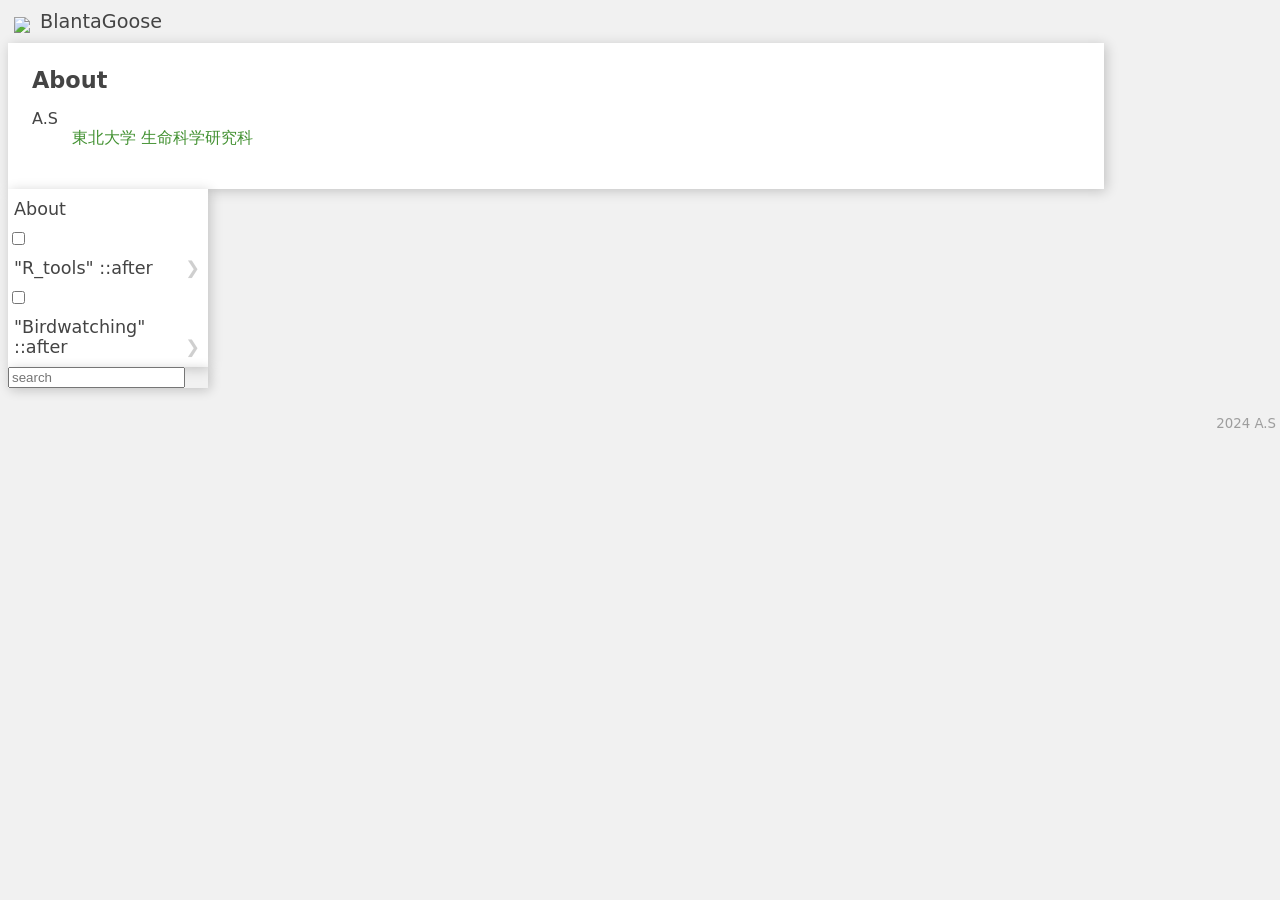
==== index.html @ 0fe0b42e "5th comit" ====
<html>
  <head>
    <meta charset='utf-8'>
    <title>Blanta</title>
  </head>
  <body>
    <header>
      <h1>
        <a href="/">
          <img class="logo" src="Pictures/B_bernicla.JPG">
          BlantaGoose
        </a>
      </h1>
    </header>
    <main>
      <article>
        <header>
          <h1>
            <a href="/about.html">About</a>
          </h1>
        </header>
        <dl>
          <dt>A.S</dt>
          <dd>
            <a href="https://www.tohoku.ac.jp">東北大学</a>
            <a href="https://www.lifesci.tohoku.ac.jp">生命科学研究科</a>
          </dd>
          </dd>
        </dl>
      </article>
    </main>
    <nav class="side-bar">
      <div class="menu">
        <div>
          <a href="/about.html">About</a>
        </div>
        <input type="checkbox" id="menu-R_tools">
        <label for="menu-R_tools">
          "R_tools"
          ::after
        </label>
        <ul>
          <li>
            <a href="/R_tools/ggtree">ggtree（製作中）</a>
          </li>
          <li>
            <a href="/R_tools/rphylopic">rphylopic（製作中）</a>
          </li>
        </ul>
        <input type="checkbox" id="Birdwatching">
        <label for="Birdwatching">
          "Birdwatching"
          ::after
        </label>
        <ul>
          <li>
            <a href="/Birdwatching/Miyagi">宮城</a>
          </li>
          <li>
            <a href="/Birdwatching/Ensei">遠征</a>
          </li>
        </ul>
      </div>
      <form action="/search.html" id="search-form">
        <input type="search" name="q" placeholder="search">
      </form>
    </nav>
    <footer>
      <small>2024 A.S</small>
    </footer>
  </body>
</html>

<link rel="stylesheet" href="stylesheet.css">
---- stylesheet.css ----
:root {
  color-scheme: light dark;
  --canvas: #fff;
  --canvas-text: #444;
  --color-link: #429131;
  --emoji: "Apple Color Emoji", "Segoe UI Emoji", "Segoe UI Symbol", "Noto Sans Emoji";
  --serif: Palatino, serif, var(--emoji);
  --sans-serif: "Segoe UI", "Yu Gothic Medium", system-ui, "HiraginoSans", sans-serif, var(--emoji);
  --monospace: Menlo, Consolas, "DejaVu Sans Mono", monospace, var(--emoji);
}

a {
  color: var(--color-link);
  text-decoration: none;
}

ul,
ol {
  padding-inline-start: 1.7rem;
}

li {
  margin-block: 0.2em;
}

body {
  color: var(--canvas-text);
  background-color: rgba(204, 204, 204, 0.2666666667);
  font-family: var(--sans-serif);
}

header {
  width: 100%;
}
header h1 {
  margin: 10px 6px;
  font-size: 1.2rem;
  font-weight: normal;
}
header a {
  color: inherit;
}
header .logo {
  max-width: 100%;
  height: auto;
  vertical-align: text-bottom;
  margin-right: 4px;
}

footer {
  width: 100%;
  color: rgba(136, 136, 136, 0.8);
  padding: 12px 4px;
  text-align: right;
}

main,
.menu,
#search-form {
  box-shadow: 2px 2px 12px rgba(0, 0, 0, 0.2);
}

.side-bar {
  width: 200px;
}

main {
  background-color: var(--canvas);
  max-width: calc(100% - 216px);
  width: 100%;
  padding: 24px;
}

article header {
  display: flex;
  flex-flow: row wrap;
  align-items: center;
  margin-block-end: 1rem;
}
article header h1 {
  margin: 0;
  font-size: 1.4rem;
  font-weight: bold;
}
article h2 {
  font-size: 1.4rem;
  background: linear-gradient(to right, rgba(153, 153, 153, 0.2666666667), rgba(153, 153, 153, 0));
  margin-block: 1.2em 0.8em;
  padding: 0.4rem 0.7rem;
  font-weight: normal;
  position: relative;
}
article h2::before {
  position: absolute;
  top: 0.2rem;
  left: -1.1rem;
  line-height: 1.1em;
  font-size: 1.2rem;
  white-space: pre;
  color: rgba(136, 136, 136, 0.5333333333);
  content: "#\a#";
}
article header + h2 {
  margin-block-start: 1em;
}

@media (max-width: 650px) {
  body {
    padding: 0;
    font-size: 0.9rem;
  }
  .side-bar {
    width: 100%;
    margin: 12px 8px;
  }
  main {
    max-width: 100%;
  }
}

.menu {
  background-color: var(--canvas);
  padding: 0;
}
.menu ul {
  margin: 0;
  padding: 0;
  transition: all 0.2s ease-out;
  list-style: none;
  max-height: 0;
  overflow: hidden;
}
.menu a {
  padding: 5px 13px;
  color: inherit;
  display: block;
}
.menu div {
  padding: 0;
}
.menu div > a {
  padding: 10px 6px;
  font-size: 1.1rem;
}
.menu label {
  display: block;
  position: relative;
  padding: 10px 6px;
  font-size: 1.1rem;
  cursor: pointer;
}
.menu label::after {
  content: "❯";
  position: absolute;
  right: 8px;
  color: rgba(136, 136, 136, 0.4);
  transition: all 0.2s ease-out;
}
.menu label.active::after {
  color: var(--color-link);
}
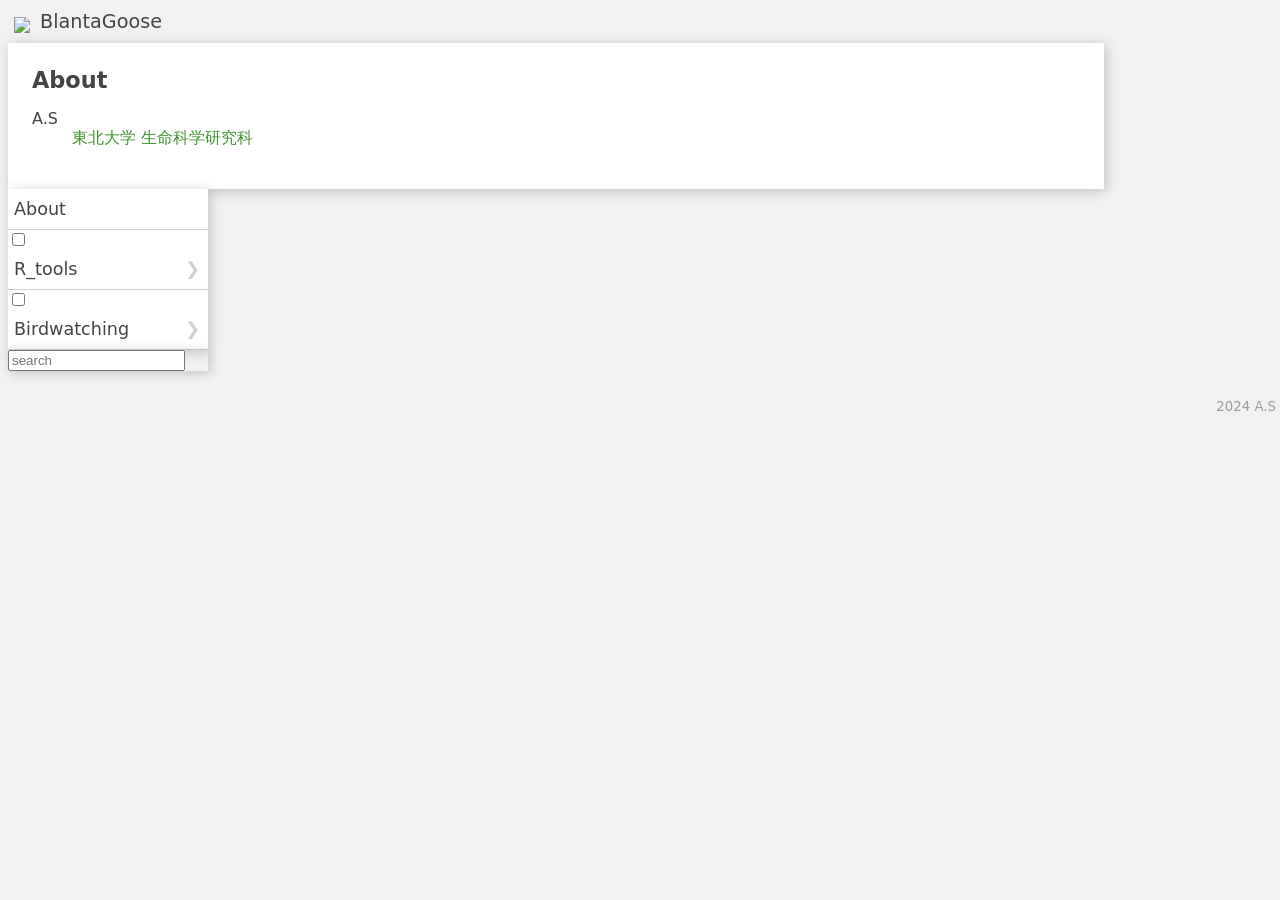
==== commit 2e5768be: "5th comit" ====
--- a/index.html
+++ b/index.html
@@ -36,8 +36,7 @@
         </div>
         <input type="checkbox" id="menu-R_tools">
         <label for="menu-R_tools">
-          "R_tools"
-          ::after
+          R_tools
         </label>
         <ul>
           <li>
@@ -49,8 +48,7 @@
         </ul>
         <input type="checkbox" id="Birdwatching">
         <label for="Birdwatching">
-          "Birdwatching"
-          ::after
+          Birdwatching
         </label>
         <ul>
           <li>
--- a/stylesheet.css
+++ b/stylesheet.css
@@ -7,6 +7,11 @@
   --serif: Palatino, serif, var(--emoji);
   --sans-serif: "Segoe UI", "Yu Gothic Medium", system-ui, "HiraginoSans", sans-serif, var(--emoji);
   --monospace: Menlo, Consolas, "DejaVu Sans Mono", monospace, var(--emoji);
+}
+
+*::before,
+*::after {
+  box-sizing: inherit;
 }
 
 a {
@@ -142,6 +147,12 @@
   padding: 10px 6px;
   font-size: 1.1rem;
 }
+
+/*label要素の
+display（表示）をブロック単位で
+position（位置）を相対位置として適応
+padding（要素の内側にスペース）
+cursor: pointer（カーソルを指の形にする）*/
 .menu label {
   display: block;
   position: relative;
@@ -149,6 +160,10 @@
   font-size: 1.1rem;
   cursor: pointer;
 }
+/*
+content（メニュー開く）::afterの後ろに
+position（位置）：絶対位置
+*/
 .menu label::after {
   content: "❯";
   position: absolute;
@@ -158,4 +173,36 @@
 }
 .menu label.active::after {
   color: var(--color-link);
+}
+/*
+.menu input {
+  display: none;
+}
+*/
+.menu input:checked + label + ul {
+  max-height: 800px;
+}
+.menu input:checked + label::after {
+  transform: rotate(90deg);
+}
+.menu li {
+  background: rgba(204, 204, 204, 0.1254901961);
+  margin: 0;
+}
+.menu div,
+.menu label,
+.menu li,
+.menu label.active {
+  border-bottom: 1px solid rgba(136, 136, 136, 0.4);
+}
+.menu .active {
+  font-weight: bold;
+  color: var(--color-link);
+  border-color: var(--color-link);
+}
+.menu div:hover,
+.menu label:hover,
+.menu li:hover {
+  filter: brightness(1.1);
+  transform: scale(1.01);
 }
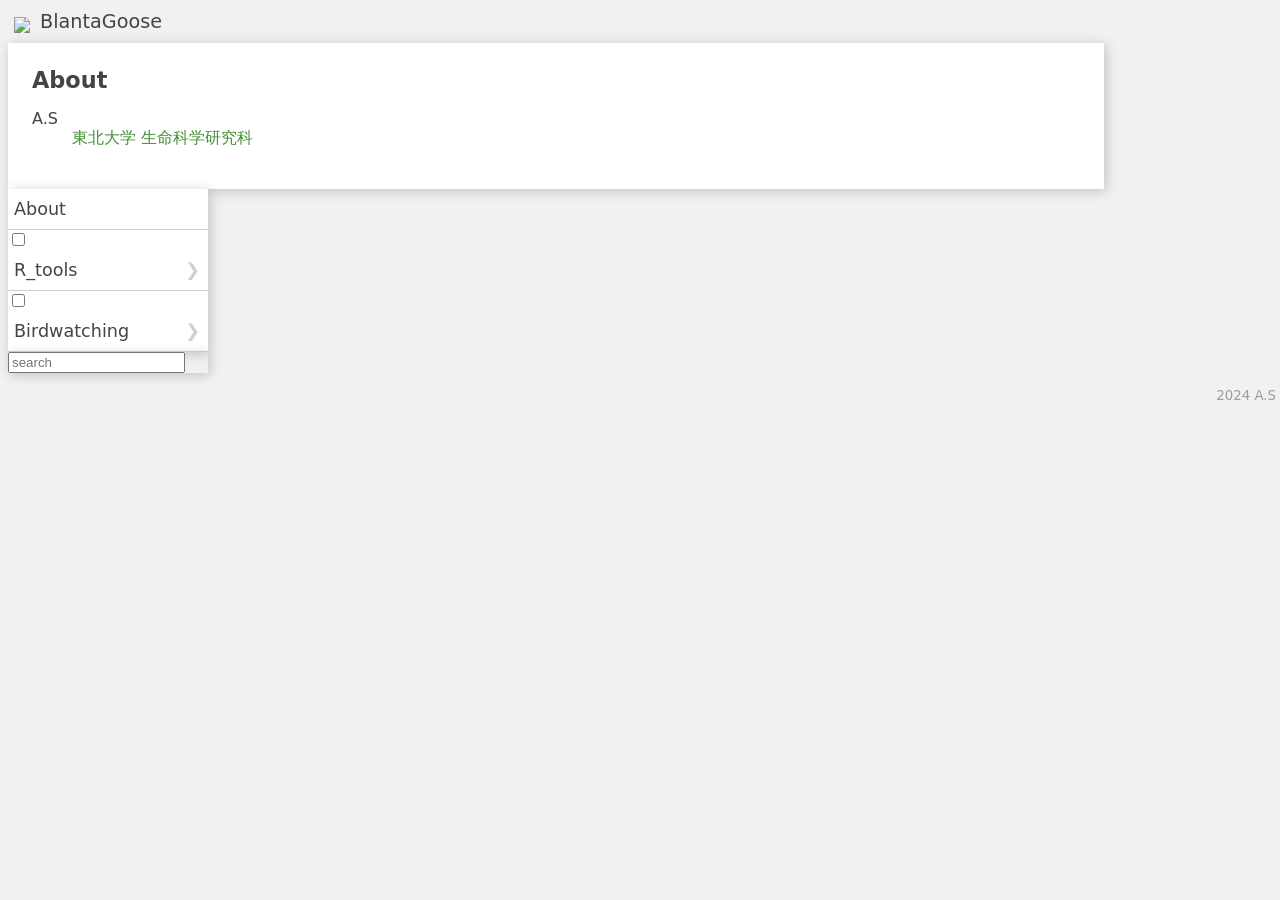
==== commit 76d763d7: "5th commit" ====
--- a/index.html
+++ b/index.html
@@ -1,4 +1,5 @@
-<html>
+<!DOCTYPE html>
+<html lang="ja">
   <head>
     <meta charset='utf-8'>
     <title>Blanta</title>
@@ -52,10 +53,10 @@
         </label>
         <ul>
           <li>
-            <a href="/Birdwatching/Miyagi">宮城</a>
+            <a href="/Birdwatching/Miyagi.html">宮城</a>
           </li>
           <li>
-            <a href="/Birdwatching/Ensei">遠征</a>
+            <p><a href="/Birdwatching/Ensei.html">遠征</a></p> <!---->
           </li>
         </ul>
       </div>
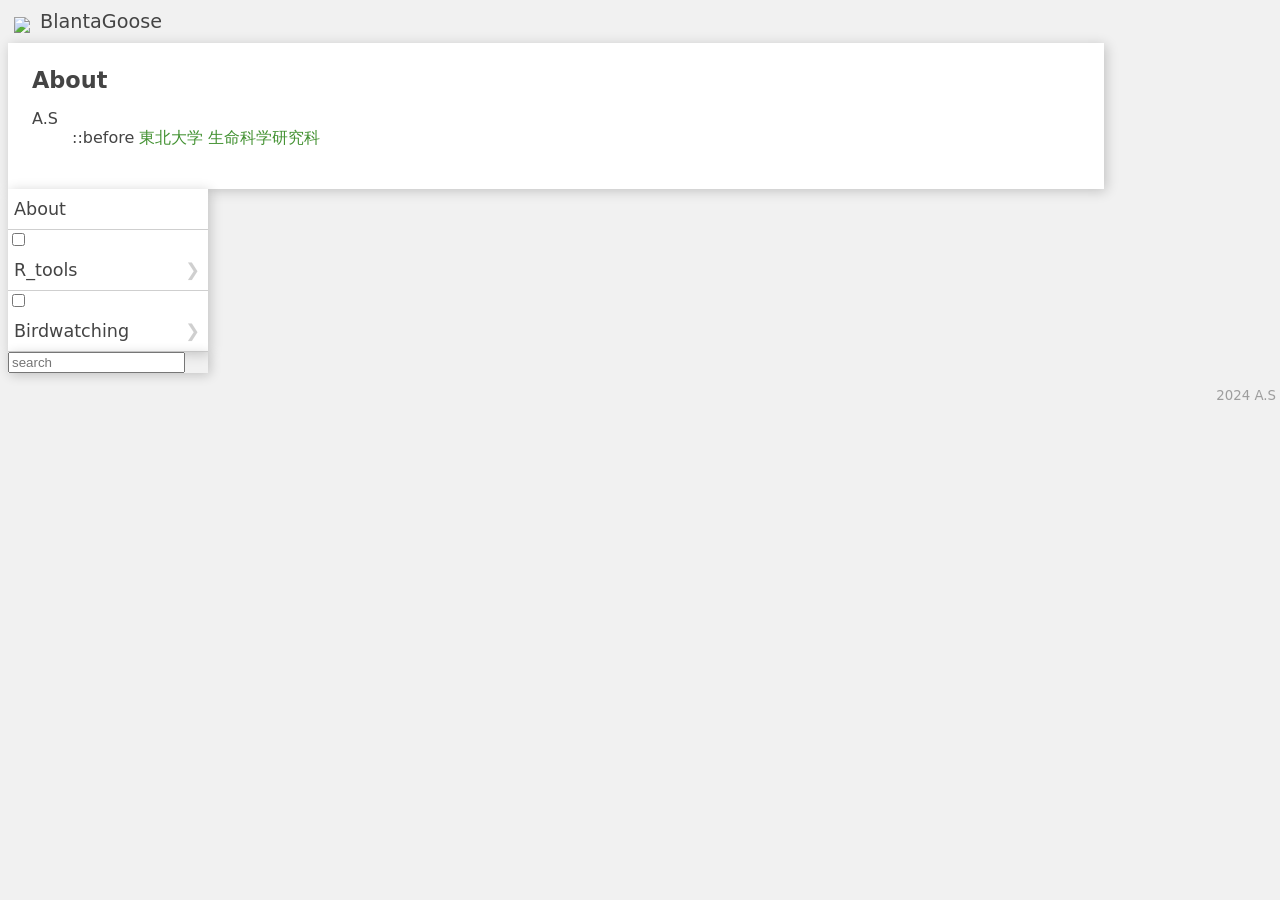
==== commit 38a01d1f: "6th commit" ====
--- a/index.html
+++ b/index.html
@@ -23,6 +23,7 @@
         <dl>
           <dt>A.S</dt>
           <dd>
+            ::before
             <a href="https://www.tohoku.ac.jp">東北大学</a>
             <a href="https://www.lifesci.tohoku.ac.jp">生命科学研究科</a>
           </dd>
--- a/stylesheet.css
+++ b/stylesheet.css
@@ -9,9 +9,17 @@
   --monospace: Menlo, Consolas, "DejaVu Sans Mono", monospace, var(--emoji);
 }
 
+/*疑似要素周りの設定*/
 *::before,
 *::after {
   box-sizing: inherit;
+}
+
+dl dd::before{
+  content: "・";
+  opacity: 0.25;
+  position: absolute;
+  left: -0.8em;
 }
 
 a {
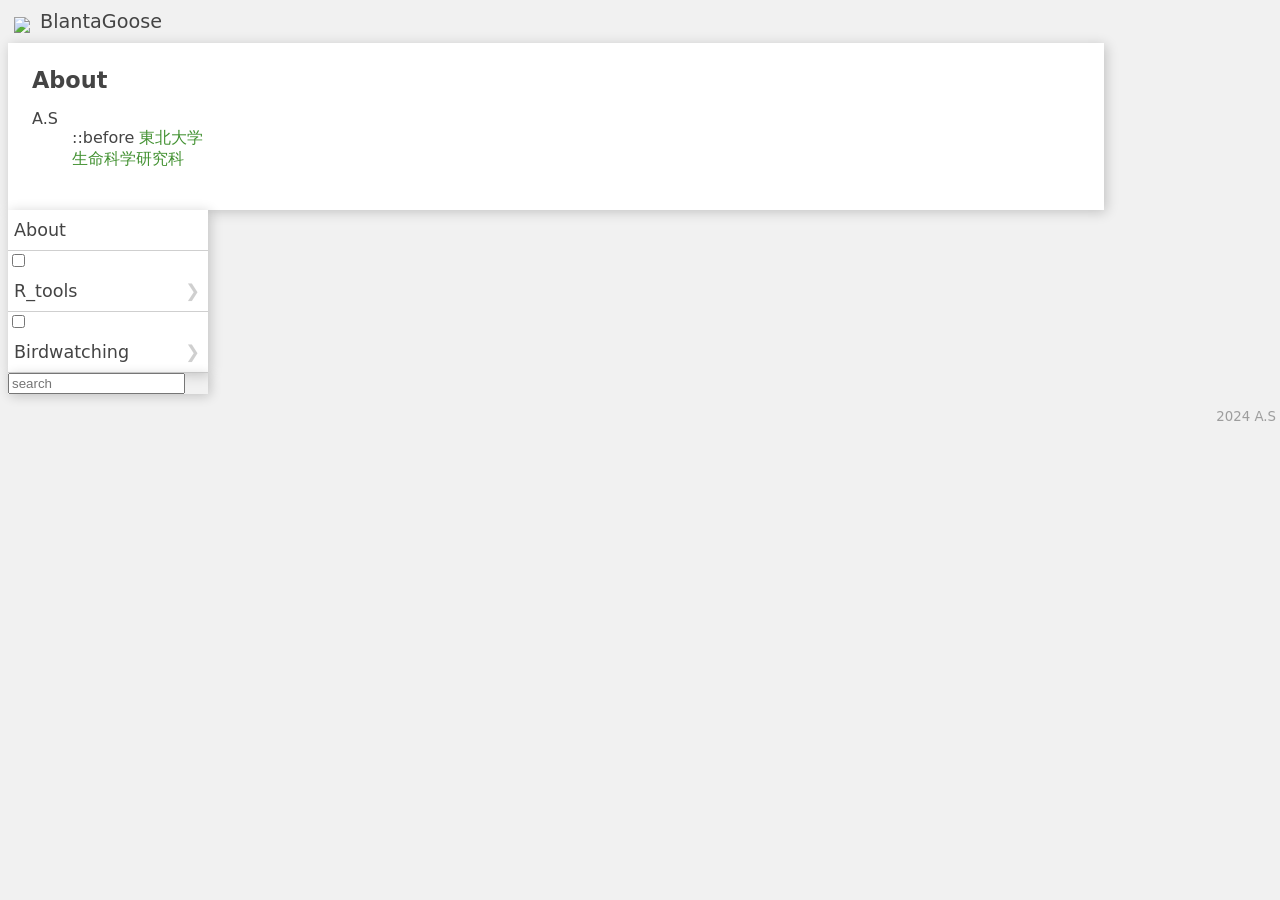
==== commit f4895cf8: "7th commit" ====
--- a/index.html
+++ b/index.html
@@ -24,8 +24,8 @@
           <dt>A.S</dt>
           <dd>
             ::before
-            <a href="https://www.tohoku.ac.jp">東北大学</a>
-            <a href="https://www.lifesci.tohoku.ac.jp">生命科学研究科</a>
+            <a href="https://www.tohoku.ac.jp">東北大学<br></a>
+            <a href="https://www.lifesci.tohoku.ac.jp">生命科学研究科<br></a>
           </dd>
           </dd>
         </dl>
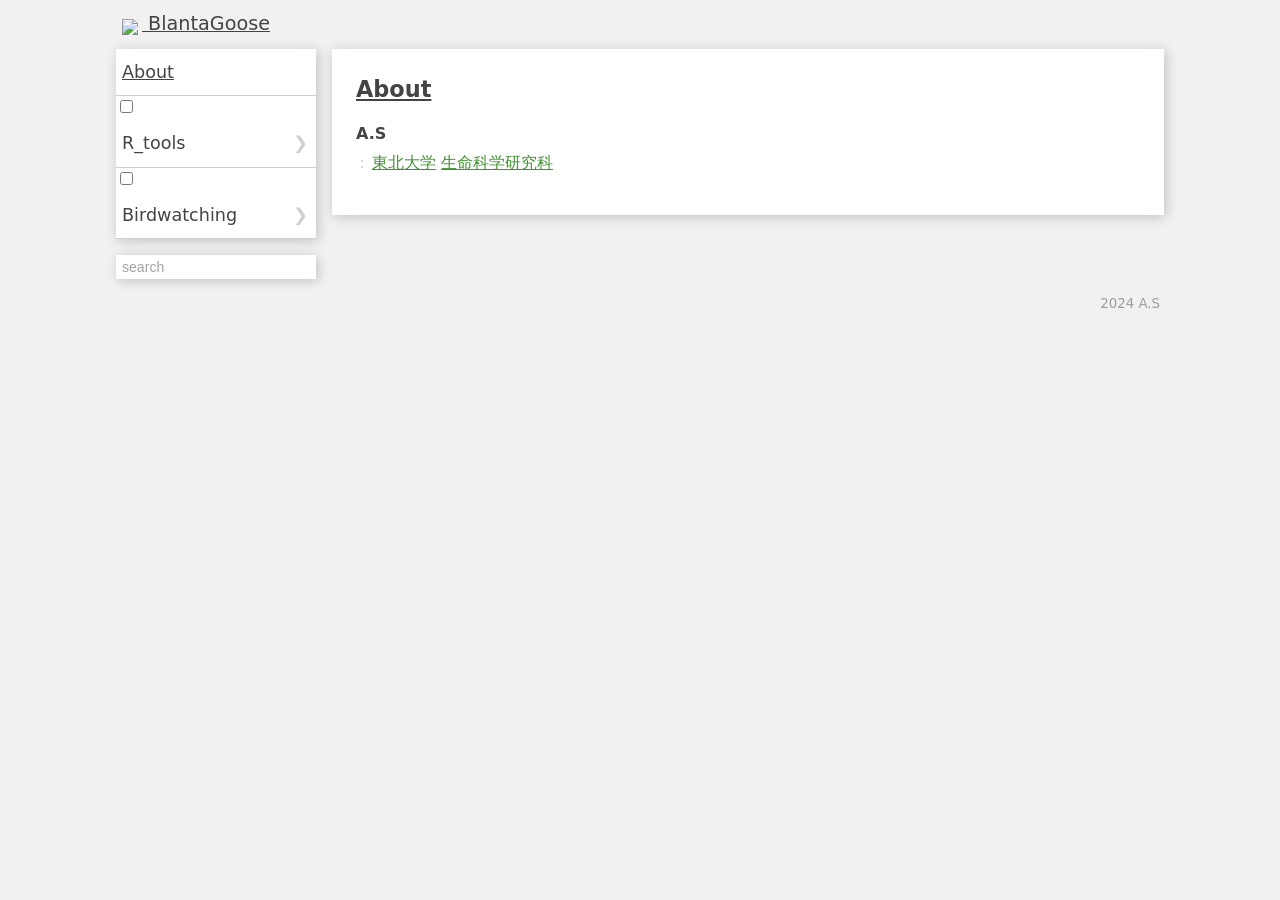
==== commit 0e50e8fb: "11th commit" ====
--- a/index.html
+++ b/index.html
@@ -23,9 +23,8 @@
         <dl>
           <dt>A.S</dt>
           <dd>
-            ::before
-            <a href="https://www.tohoku.ac.jp">東北大学<br></a>
-            <a href="https://www.lifesci.tohoku.ac.jp">生命科学研究科<br></a>
+            <a href="https://www.tohoku.ac.jp">東北大学</a>
+            <a href="https://www.lifesci.tohoku.ac.jp">生命科学研究科</a>
           </dd>
           </dd>
         </dl>
--- a/stylesheet.css
+++ b/stylesheet.css
@@ -1,3 +1,8 @@
+/*:root{}*/
+/*全体的なhtmlのスタイルを決定*/
+/*color-schemeは標準プロパティだが、カスタムプロパティはダッシュを付ける必要がある*/
+/*カスタムプロパティは他のプロパティで変数として利用可能*/
+/*--canvasで背景色。*/
 :root {
   color-scheme: light dark;
   --canvas: #fff;
@@ -9,39 +14,231 @@
   --monospace: Menlo, Consolas, "DejaVu Sans Mono", monospace, var(--emoji);
 }
 
+
+/*@font-face{
+font-family: フォントを決める
+src: 
+font-weight: 
+}*/
+@font-face {
+  font-family: "Hiragino Sans";
+  src: local("Hiragino Sans");
+  font-weight: normal;
+}
+
 /*疑似要素周りの設定*/
+/*それぞれのセレクタの後ろに結合（blockquote::before{}など...）*/
+/*これにより、元々のセレクタによる見た目の調整に加え、アクセントを付けることが可能*/
+/*htmlにはbeforeを付けなくて良い。例えばdd:beforeはhtmlでは<dd>の要素のbefore（前）に指定するもの*/
+*,
 *::before,
 *::after {
   box-sizing: inherit;
 }
 
-dl dd::before{
-  content: "・";
-  opacity: 0.25;
-  position: absolute;
-  left: -0.8em;
-}
-
-a {
-  color: var(--color-link);
-  text-decoration: none;
-}
-
-ul,
-ol {
-  padding-inline-start: 1.7rem;
-}
-
-li {
-  margin-block: 0.2em;
-}
-
+/*html {}*/
+/*box-sizing: ページ全体で統一的なレイアウトにするとき、全ての要素にbox-sizing: border-box;を適用*/
+/*↑今回は::before, ::aftrでbox-sizingをinheritしている（継承している）ので、全てに適用される。変数みたいなもん*/
+/*overflow-y：縦軸方向にスクロールバーを設置*/
+/*-ms-text-size-adjust、-webkit-text-size-adjust：ユーザーがズームしてもテキストサイズが固定されたままなので、意図したデザインを維持できる*/
+html {
+  box-sizing: border-box;
+  overflow-y: scroll;
+  -ms-text-size-adjust: 100%;
+  -webkit-text-size-adjust: 100%;
+}
+
+/*body {}*/
+/*--canvas-textや--sans-serifは:rootで指定している。*/
 body {
   color: var(--canvas-text);
   background-color: rgba(204, 204, 204, 0.2666666667);
   font-family: var(--sans-serif);
 }
 
+/*a{}は、a要素のデザインを指定。a href等*/
+a {
+  color: var(--color-link);
+  text-decoration: underline;
+}
+
+/*箇条書きを作る。ul：無秩序リスト、ol:秩序リスト*/
+/*padding-inline-start：ブラウザの言語が「左から右」のとき、左側の余白設定*/
+ul,
+ol {
+  padding-inline-start: 1.7rem;
+}
+
+/*li：リスト項目
+リストの上下に0.2emの外側余白を追加*/
+li {
+  margin-block: 0.2em;
+}
+
+/*リスト内の段落（p）に余白*/
+li p {
+  margin-block: 0.5em;
+}
+
+/*htmlにコードブロックを挿入するときなどに活躍*/
+/*code要素を定義。monospaceで表示することで可読性を向上*/
+code {
+  font-family: var(--monospace);
+  font-size: 0.85em;
+}
+/*pre：複数行のコードブロックを挿入する際に活用*/
+/*not(pre)で一行だけのcode。pre要素以外のcodeを指定するとき*/
+/*pre {}は、複数行のcode。preを指定するとき。*/
+:not(pre) > code {
+  background-color: rgba(153, 153, 153, 0.0941176471);
+  padding: 0.12rem 0.24rem;
+}
+pre {
+  background-color: rgba(170, 170, 170, 0.1647058824);
+  font-family: var(--monospace);
+  padding: 0.375rem 0.5rem;
+  margin-block: 0.4rem;
+  overflow-x: auto;
+  line-height: 1.3;
+}
+/*
+pre.chroma {
+  line-height: 1.5;
+  box-shadow: inset 0 0 0.4rem rgba(170, 170, 170, 0.2274509804);
+  background-color: rgba(153, 153, 153, 0.0235294118);
+}
+*/
+/* highlight要素の直下（has(+ pre)）にpreがあるとき、スタイルを適用
+highlight + pre：highlightの直後にpreがあるとき
+.highlight:has(+ pre) > pre {
+  margin-block-end: 0;
+}
+
+.highlight + pre {
+  margin-block-start: 0;
+  opacity: 0.8;
+}
+*/
+
+/*kbd：キーボード入力に適用*/
+/*display: inline-blockで、表示の際にブロックっぽくする*/
+/*font-size: 0.7emで、親要素の70%の大きさのフォントにする*/
+/*padding：上下余白を1px、左右余白を5px*/
+/*margin：↑→↓←の順に外側に余白*/
+/*box-shadow：内側に陰影を設定して、要素を立体っぽくする*/
+/*内側（inset）に、第一引数0＝水平方向の影はなし、第二引数-1px＝垂直方向に-1px、第三引数0＝ぼかしはなし*/
+/*0.533333...は透明度*/
+/*border：1pxのsolid line（実線）で境界線を引く*/
+/*border-radius：境界線の角を丸める。3px半径で丸める*/
+kbd {
+  display: inline-block;
+  vertical-align: middle;
+  font-family: var(--sans-serif);
+  font-size: 0.7em;
+  padding: 1px 5px;
+  margin: -3px 2px 0 0;
+  box-shadow: inset 0 -1px 0 rgba(136, 136, 136, 0.5333333333);
+  border: solid 1px rgba(136, 136, 136, 0.4);
+  border-radius: 3px;
+}
+
+/*dl直下の全てのdtやdd要素のスタイル*/
+/*dl：定義リスト。dt：定義リストのタイトル。dd：定義リストの内容*/
+/*dl dt {}：font-weight: boldでタイトルを太字に*/
+/*margin-block-start：でタイトル要素の上に余白*/
+dl dt {
+  font-weight: bold;
+  margin-block-start: 1em;
+}
+
+/*dl dd {}：*/
+/*margin-inlineで、左に1emの余白、右側は0で、インデントする*/
+/*position: relative：ddを基準とした相対位置として設定。::beforeを配置*/
+dl dd {
+  margin-block: 0.3em;
+  margin-inline: 1em 0;
+  position: relative;
+}
+
+/*dl dd p {}：*/
+/*dd内の段落（p）に余白*/
+dl dd p {
+  margin-block: 0.3em;
+}
+
+/*dl dd::before{}：*/
+/*ddの前に”：”を追加する。opacity（透明度）0.25%*/
+dl dd::before {
+  content: ":";
+  opacity: 0.25;
+  position: absolute;
+  left: -0.8em;
+}
+
+/*table（HTML内の表）、thead（表のヘッダ）、th（ヘッダのセル）、td（データのセル）*/
+/*border-spacingでセルとセルの間に4pxのスペースを挿入。セル同士を離して見やすく*/
+/*thとtdにpaddingを設定することで、要素がセルの端にくっつかず、見やすい*/
+table {
+  box-shadow: 0 0 8px rgba(136, 136, 136, 0.4);
+  border-spacing: 4px;
+}
+
+thead {
+  background: rgba(136, 136, 136, 0.2);
+}
+
+th,
+td {
+  padding: 2px 4px;
+}
+
+/*blockquote：引用ブロック*/
+/*padding-inlineで左側に24pxのインデント、border-leftで2pxのsolid line*/
+/*::afterで、content"”"で引用符を追加*/
+blockquote {
+  margin: 8px 0;
+  padding-block: 4px 1px;
+  padding-inline: 24px 0;
+  border-left: solid 2px rgba(136, 136, 136, 0.5333333333);
+  position: relative;
+}
+blockquote::before {
+  content: "“";
+  position: absolute;
+  top: -10px;
+  left: 8px;
+  font-size: 2.4rem;
+  font-family: var(--serif);
+  color: rgba(136, 136, 136, 0.8);
+}
+/*svg画像を処理*/
+/*hover（カーソルが乗ったとき）の挙動を適用*/
+/*scale（サイズ）を1.3倍に拡大*/
+a svg:hover {
+  transform: scale(1.3);
+}
+
+/*body要素にフレックスボックスを実装*/
+/*displayをflexコンテナとし、flex-flowで要素をrow（横並べ）、要素がコンテナ幅を超えたとき、次の行にwrap（折り返す）*/
+/*flex-directionで、アイテムをrowのreverse（右から左へ）で並べる*/
+/*justify-contentで空白を均等分配（space-between）し、align-itemsで要素を各行の開始位置に配置、align-contentで複数行の要素をコンテナ内の開始位置（上端）に配置*/
+/*max-widthで最大幅を1080pxに。ユーザの画面が大きくてもマックス1080px*/
+/*line-heightで行間を1.5倍に*/
+body {
+  display: flex;
+  flex-flow: row wrap;
+  flex-direction: row-reverse;
+  justify-content: space-between;
+  align-items: flex-start;
+  align-content: flex-start;
+  min-height: 100%;
+  max-width: 1080px;
+  margin: 0 auto;
+  padding: 0 16px;
+  line-height: 1.5;
+}
+
+/*header関連の編集*/
 header {
   width: 100%;
 }
@@ -60,6 +257,7 @@
   margin-right: 4px;
 }
 
+/*footer関連の編集*/
 footer {
   width: 100%;
   color: rgba(136, 136, 136, 0.8);
@@ -73,6 +271,7 @@
   box-shadow: 2px 2px 12px rgba(0, 0, 0, 0.2);
 }
 
+/*html内のmainや.menu、#search-formに適用する*/
 .side-bar {
   width: 200px;
 }
@@ -116,20 +315,10 @@
 article header + h2 {
   margin-block-start: 1em;
 }
-
-@media (max-width: 650px) {
-  body {
-    padding: 0;
-    font-size: 0.9rem;
-  }
-  .side-bar {
-    width: 100%;
-    margin: 12px 8px;
-  }
-  main {
-    max-width: 100%;
-  }
-}
+article a:hover {
+  text-decoration: underline;
+}
+
 
 .menu {
   background-color: var(--canvas);
@@ -168,10 +357,8 @@
   font-size: 1.1rem;
   cursor: pointer;
 }
-/*
-content（メニュー開く）::afterの後ろに
-position（位置）：絶対位置
-*/
+/*content（メニュー開く）::afterの後ろに*/
+/*position（位置）：絶対位置*/
 .menu label::after {
   content: "❯";
   position: absolute;
@@ -182,8 +369,7 @@
 .menu label.active::after {
   color: var(--color-link);
 }
-/*
-.menu input {
+/*.menu input {
   display: none;
 }
 */
@@ -213,4 +399,53 @@
 .menu li:hover {
   filter: brightness(1.1);
   transform: scale(1.01);
-}+}
+
+/*HTML内のid="search-formをスタイル*/
+/*HTML内の<input placeholder=""/>を指定*/
+#search-form {
+  margin-block: 16px 0;
+}
+#search-form input {
+  font-size: 0.88rem;
+  padding: 4px 6px;
+  width: 100%;
+  border: none;
+}
+#search-form input::placeholder {
+  opacity: 0.66;
+}
+
+
+/*@media*/
+/*@media screen{} パソコンディスプレイで表示するとき*/
+/*以下は画面幅が650px以下の時*/
+/*スマホなどで見るとき*/
+@media (max-width: 650px) {
+  body {
+    padding: 0;
+    font-size: 0.9rem;
+  }
+  .side-bar {
+    width: 100%;
+    margin: 12px 8px;
+  }
+  main {
+    max-width: 100%;
+  }
+}
+
+
+@media (max-width: 650px) {
+  body {
+    padding: 0;
+    font-size: 0.9rem;
+  }
+  .side-bar {
+    width: 100%;
+    margin: 12px 8px;
+  }
+  main {
+    max-width: 100%;
+  }
+}
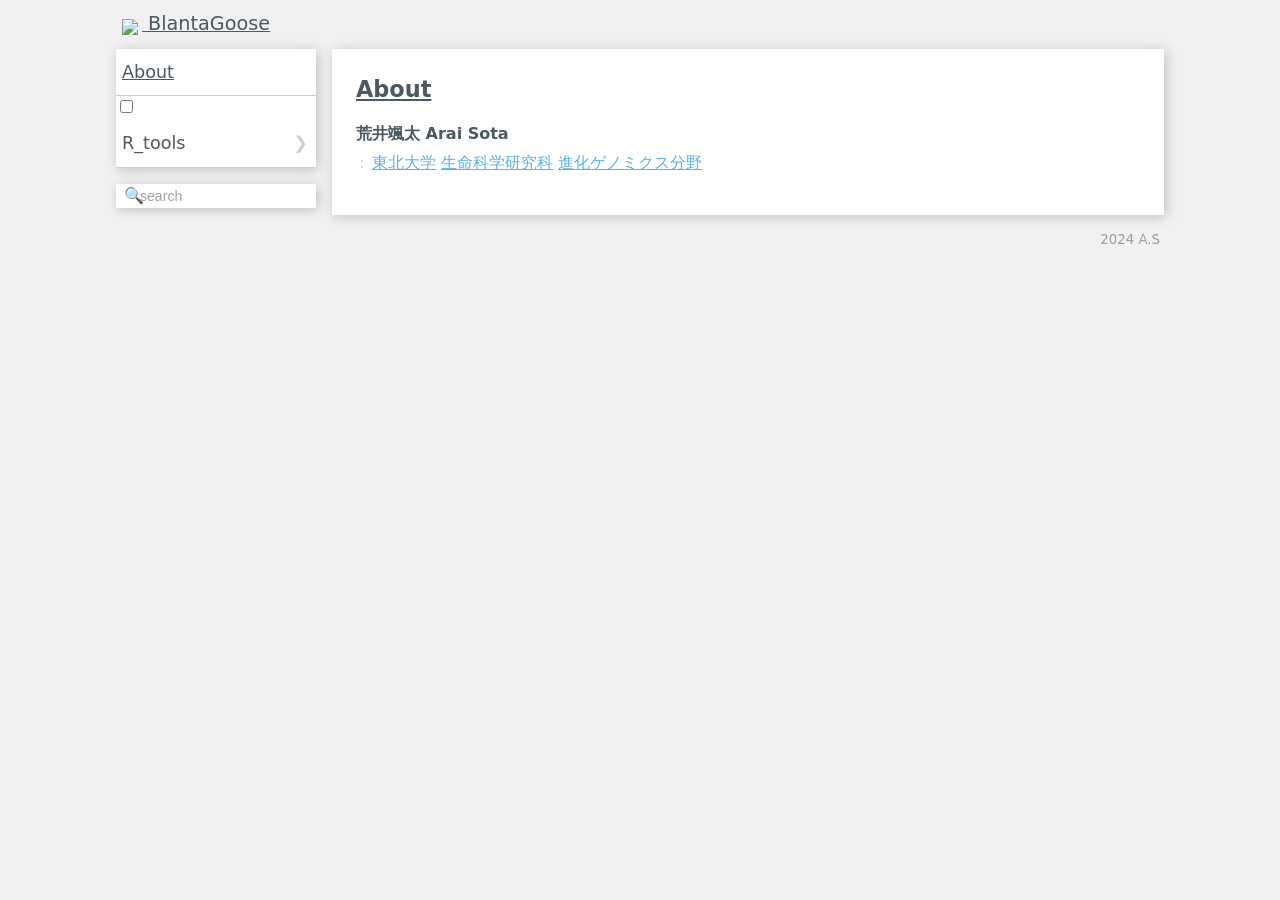
==== commit c3621896: "12th commit" ====
--- a/index.html
+++ b/index.html
@@ -21,11 +21,11 @@
           </h1>
         </header>
         <dl>
-          <dt>A.S</dt>
+          <dt>荒井颯太 Arai Sota</dt>
           <dd>
             <a href="https://www.tohoku.ac.jp">東北大学</a>
             <a href="https://www.lifesci.tohoku.ac.jp">生命科学研究科</a>
-          </dd>
+            <a href="https://www.lifesci.tohoku.ac.jp/evolgenomics/">進化ゲノミクス分野</a>
           </dd>
         </dl>
       </article>
@@ -47,18 +47,6 @@
             <a href="/R_tools/rphylopic">rphylopic（製作中）</a>
           </li>
         </ul>
-        <input type="checkbox" id="Birdwatching">
-        <label for="Birdwatching">
-          Birdwatching
-        </label>
-        <ul>
-          <li>
-            <a href="/Birdwatching/Miyagi.html">宮城</a>
-          </li>
-          <li>
-            <p><a href="/Birdwatching/Ensei.html">遠征</a></p> <!---->
-          </li>
-        </ul>
       </div>
       <form action="/search.html" id="search-form">
         <input type="search" name="q" placeholder="search">
--- a/stylesheet.css
+++ b/stylesheet.css
@@ -6,14 +6,13 @@
 :root {
   color-scheme: light dark;
   --canvas: #fff;
-  --canvas-text: #444;
-  --color-link: #429131;
+  --canvas-text: #4B5960;
+  --color-link: #56B4E9;
   --emoji: "Apple Color Emoji", "Segoe UI Emoji", "Segoe UI Symbol", "Noto Sans Emoji";
   --serif: Palatino, serif, var(--emoji);
   --sans-serif: "Segoe UI", "Yu Gothic Medium", system-ui, "HiraginoSans", sans-serif, var(--emoji);
   --monospace: Menlo, Consolas, "DejaVu Sans Mono", monospace, var(--emoji);
 }
-
 
 /*@font-face{
 font-family: フォントを決める
@@ -60,6 +59,9 @@
 a {
   color: var(--color-link);
   text-decoration: underline;
+}
+a:visited{
+  color: gray;
 }
 
 /*箇条書きを作る。ul：無秩序リスト、ol:秩序リスト*/
@@ -405,15 +407,27 @@
 /*HTML内の<input placeholder=""/>を指定*/
 #search-form {
   margin-block: 16px 0;
+  position: relative;
 }
 #search-form input {
   font-size: 0.88rem;
   padding: 4px 6px;
+  padding-left: 24px;
   width: 100%;
   border: none;
 }
 #search-form input::placeholder {
   opacity: 0.66;
+}
+#search-form::before {
+  content: "\1F50D";
+  font-family: "Segoe UI Emoji", sans-serif;
+  position: absolute;
+  transform: translateY(-50%);
+  font-size: 1rem;
+  left: 8px;
+  top: 50%;
+  color: gray;
 }
 
 
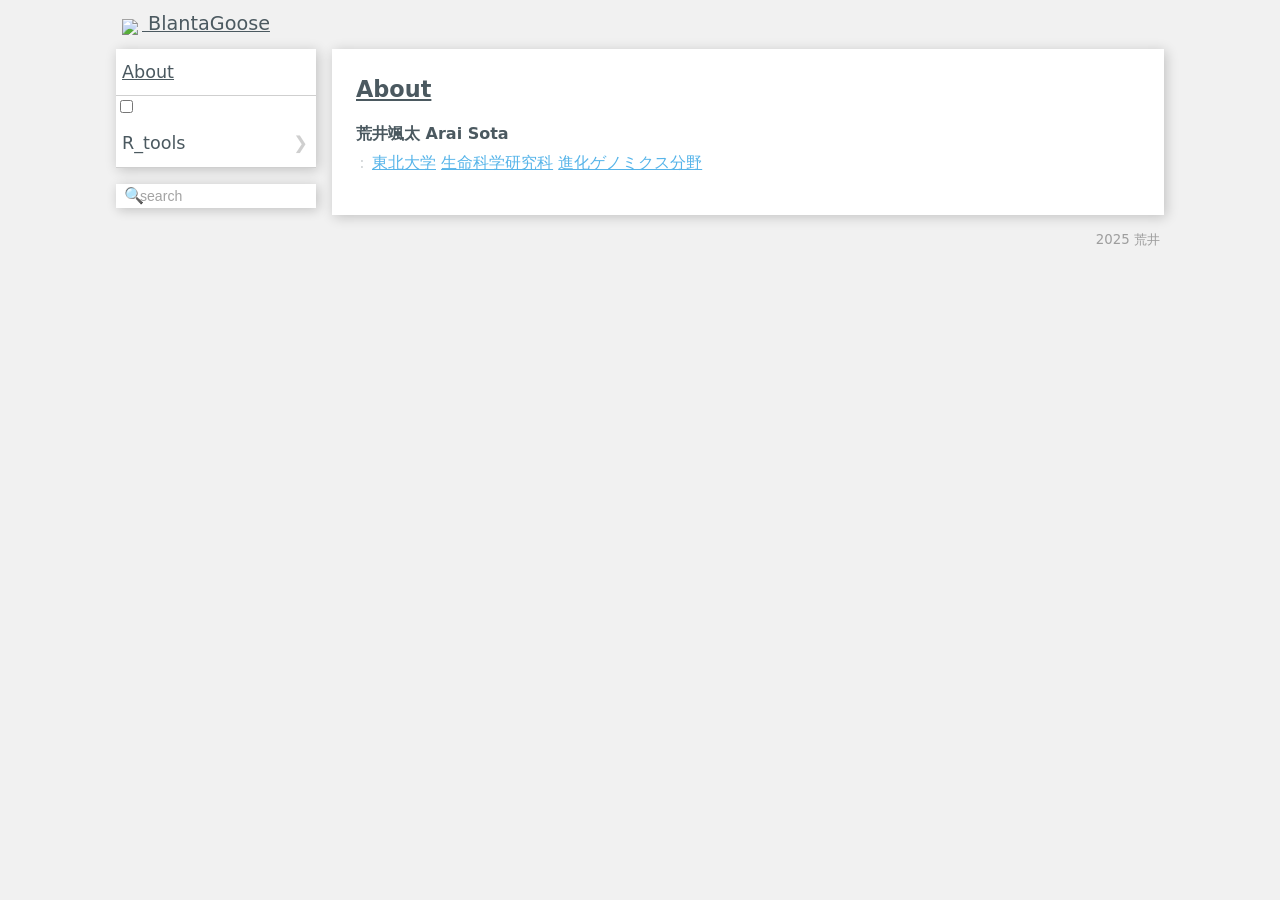
==== commit 3679764a: "12th commit" ====
--- a/index.html
+++ b/index.html
@@ -53,7 +53,7 @@
       </form>
     </nav>
     <footer>
-      <small>2024 A.S</small>
+      <small>2025 荒井</small>
     </footer>
   </body>
 </html>
